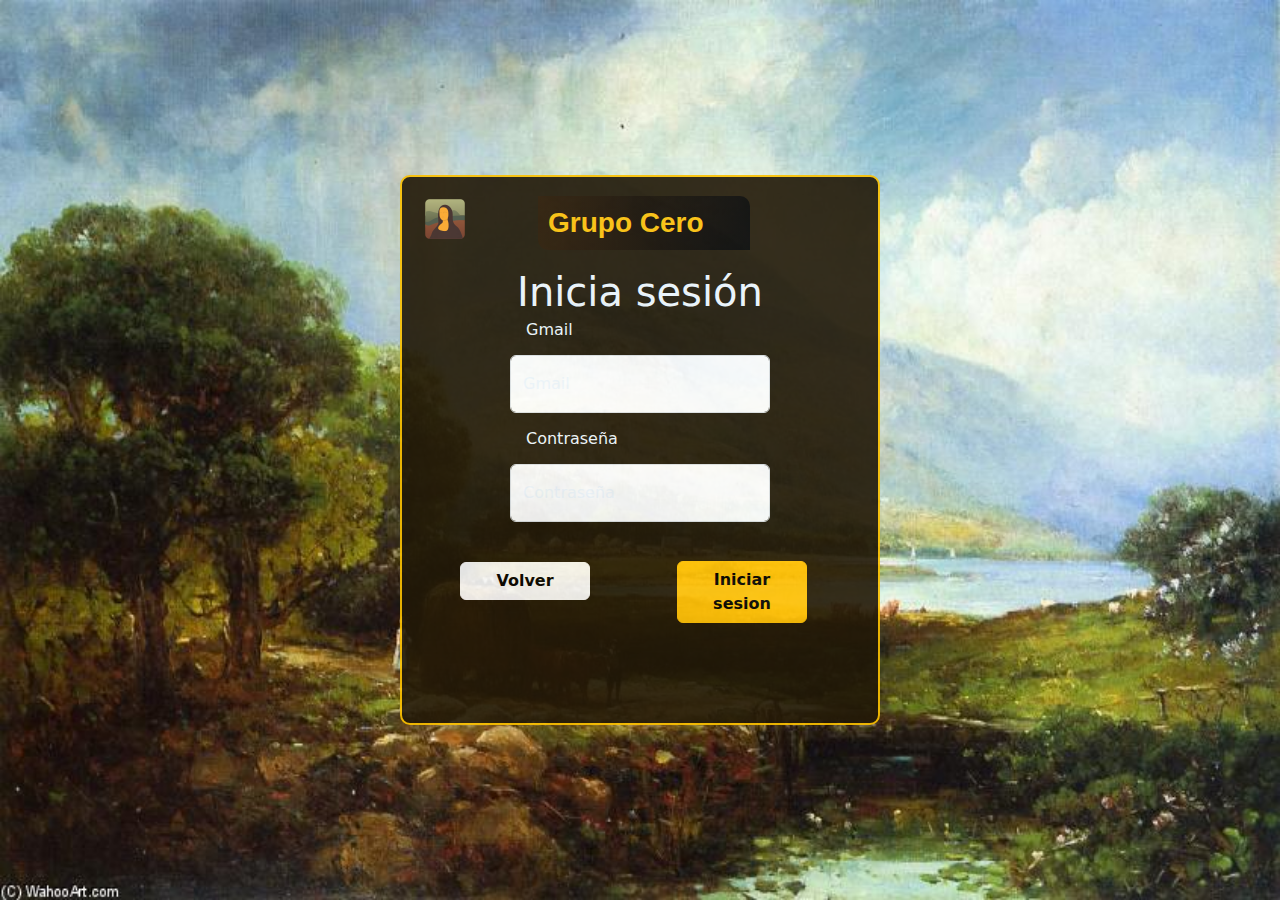
==== login.html @ 3da44016 "cambio de nombre" ====
<!DOCTYPE html>
<html lang="en">
<head>
    <meta charset="UTF-8">
    <meta name="viewport" content="width=device-width, initial-scale=1.0">
    <!--Link conexion css-->
    <link rel="stylesheet" href = "./assets/css/login.css"> 
    <link href="https://cdn.jsdelivr.net/npm/bootstrap@5.3.3/dist/css/bootstrap.min.css" rel="stylesheet" integrity="sha384-QWTKZyjpPEjISv5WaRU9OFeRpok6YctnYmDr5pNlyT2bRjXh0JMhjY6hW+ALEwIH" crossorigin="anonymous">
    <title>Grupo Cero - Inicia sesión </title>
  
    <!--Icono de la pagina-->
    <link rel="icon" href="./assets/img/logo_25.png" type="image/x-icon">
   </head>

<body>
    <div class="fondo">
        <img class = " fondo " src="./assets/img/img_login_2.jfif">

    <div class ="formulario ">

        <!--logo -->
        <img class = "logo " src= "./assets/img/logo.png">
        
        <!--Titulo GRUPO Cero -->   
           
        <h3 class = "TITULO text-warning text-center ms-5 "><b> Grupo  Cero</b></h3>
            
        
        <h1 > Inicia sesión </h1>


        <!--Inputs register y contraseña -->

        <div class="imputs form-floating ">
        

        <div class="imputs form-floating ">
            <h6 class = "m-3">Gmail</h6>
            <div class=" form-floating">
                <input type="email" class="form-control" id="floatingInput" placeholder="name@example.com">
                <label for="floatingInput">Gmail</label>
            </div>
        </div>

 
        <div class="imputs form-floating">
            <h6 class = "m-3">Contraseña</h6>
            <div class=" form-floating">
            <input type="password" class="form-control" id="floatingPassword" placeholder="Password">
            
            <label for="floatingPassword">Contraseña</label>
            </div>
        </div>


    <!--Boton login y volver atras -->
       
        <a  type="button" href = "./index.html" class="bto1 col-6 btn btn-light"><b>Volver</b></a>
        <button  type="button" class="bto2 my-2 col-6 btn btn-warning"><b>Iniciar sesion</b></button>
    
    </div>

    <!--Fin Botones-->

    
<!-- JAVASCRIP -->
<script src="https://cdn.jsdelivr.net/npm/bootstrap@5.3.3/dist/js/bootstrap.bundle.min.js" integrity="sha384-YvpcrYf0tY3lHB60NNkmXc5s9fDVZLESaAA55NDzOxhy9GkcIdslK1eN7N6jIeHz" crossorigin="anonymous"></script>
<script src="https://cdn.jsdelivr.net/npm/@popperjs/core@2.11.8/dist/umd/popper.min.js" integrity="sha384-I7E8VVD/ismYTF4hNIPjVp/Zjvgyol6VFvRkX/vR+Vc4jQkC+hVqc2pM8ODewa9r" crossorigin="anonymous"></script>
<script src="https://cdn.jsdelivr.net/npm/bootstrap@5.3.3/dist/js/bootstrap.min.js" integrity="sha384-0pUGZvbkm6XF6gxjEnlmuGrJXVbNuzT9qBBavbLwCsOGabYfZo0T0to5eqruptLy" crossorigin="anonymous"></script>


</body>
</html>
---- assets/css/login.css ----
body {

   background-color:rgb(58, 58, 49); 
}

:root {
    --Color_cafe: rgb(33, 24, 7);
    
    --Border_color1: rgb(255, 255, 255);
    --TEXT_COLOR_1: rgb(255, 255, 255);
  
    --colo_1: rgb(255, 255, 255);
  
    --colo_4: rgb(252, 193, 0);
  }
  
  
  .fondo {    
  position:fixed; /*para que el fondo se pueada adaptar a la pantalla*/
  background-position: center; /* Centrar la imagen */
  width: 100%;
  height: 100%;
  
  /*Centramos el contenido del primer div (el formulario)*/
  display: flex;
  align-items: center;
  justify-content: center;
  }
    
  .formulario {
  position:relative; /*Para que el div este delante de del fondo de la imagen*/
  color: aliceblue;
  display:grid;
  align-items: center;
  justify-content: center;
  
  background-color:var(--Color_cafe);
  width: 480px;
  height: 550px;
  
  border-radius: 10px;
  border: solid 2px;
  border-color: var(--colo_4);
  opacity: 0.9;
  
  }
  
  .logo {
  position:relative;
  right: 90px;
  top: 12px
  
  } 
  
  .TITULO {
    position: relative;
    display: flex;
    background: linear-gradient(to right, #291601, rgb(0, 0, 0));
    padding: 10px;
    border-radius: 0px 10px 0px 10px ;
    font-family:sans-serif;
    margin-top: 4px;
    text-align: center;
    
  }
  
  .TITULO {
  position: relative;
  display: flex;
  justify-content:left;
  bottom: 50px;
  right: 20px;
  }
  
  h1 {
    position: relative;
    display: flex;
    justify-content: center;
    bottom: 50px;  
  
  }
  h6 {
  position: relative;
  display: flex;
  justify-content:left;
  
  }
  
  .imputs {
  
  bottom: 40px;
  width: 260px;
  }
  
  
  .bto1 {
  position: relative;
  display:flex;
  justify-content: flex-end;
  
  right: 50px;
  }
  
  .bto2 {
    position: relative;
    display:flex;
    left: 167px;
    bottom: 47px;
    
    
    }
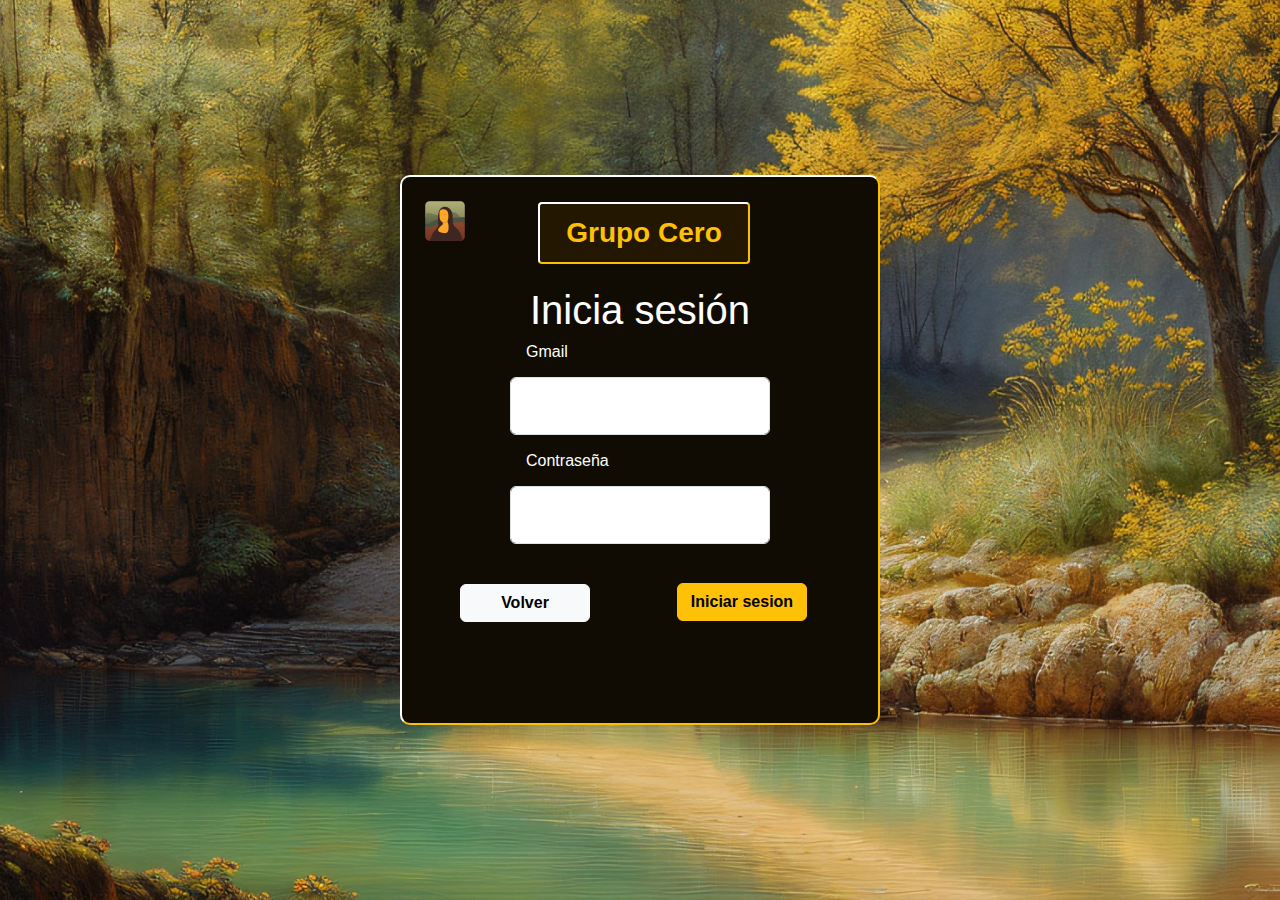
==== commit bd5f38a3: "commit 16-04" ====
--- a/login.html
+++ b/login.html
@@ -14,7 +14,7 @@
 
 <body>
     <div class="fondo">
-        <img class = " fondo " src="./assets/img/img_login_2.jfif">
+        <img class = " fondo " src="./assets/img/img_login_2.webp">
 
     <div class ="formulario ">
 
--- a/assets/css/login.css
+++ b/assets/css/login.css
@@ -1,18 +1,18 @@
 
-body {
+* {
 
-   background-color:rgb(58, 58, 49); 
+  font-family:'Lucida Sans', 'Lucida Sans Regular', 'Lucida Grande', 'Lucida Sans Unicode', Geneva, Verdana, sans-serif
 }
 
 :root {
-    --Color_cafe: rgb(33, 24, 7);
-    
+  
+    --Color_cafe: rgb(17, 12, 3);
+    --titulo_colorgrupocero:rgb(35, 23, 1);
     --Border_color1: rgb(255, 255, 255);
     --TEXT_COLOR_1: rgb(255, 255, 255);
-  
     --colo_1: rgb(255, 255, 255);
-  
-    --colo_4: rgb(252, 193, 0);
+    --color_8: rgb(250, 192, 4);
+   
   }
   
   
@@ -21,30 +21,29 @@
   background-position: center; /* Centrar la imagen */
   width: 100%;
   height: 100%;
-  
+
   /*Centramos el contenido del primer div (el formulario)*/
   display: flex;
   align-items: center;
   justify-content: center;
   }
     
-  .formulario {
+.formulario {
   position:relative; /*Para que el div este delante de del fondo de la imagen*/
-  color: aliceblue;
+  color: var(--TEXT_COLOR_1);
   display:grid;
   align-items: center;
   justify-content: center;
-  
   background-color:var(--Color_cafe);
   width: 480px;
   height: 550px;
+  border-radius: 10px;
+  border-bottom: 2px solid var(--color_8);
+  border-left: 2px solid var(--TEXT_COLOR_1);
+  border-top: 2px solid var(--TEXT_COLOR_1);
+  border-right: 2px solid var(--color_8);
   
-  border-radius: 10px;
-  border: solid 2px;
-  border-color: var(--colo_4);
-  opacity: 0.9;
-  
-  }
+}
   
   .logo {
   position:relative;
@@ -55,23 +54,23 @@
   
   .TITULO {
     position: relative;
-    display: flex;
-    background: linear-gradient(to right, #291601, rgb(0, 0, 0));
-    padding: 10px;
-    border-radius: 0px 10px 0px 10px ;
+  
+    background-color:var(--titulo_colorgrupocero);
+    padding: 12px;
     font-family:sans-serif;
     margin-top: 4px;
-    text-align: center;
+    border-radius: 4px;
     
-  }
+    border-bottom: 2px solid var(--color_8);
+    border-left: 2px solid var(--TEXT_COLOR_1);
+    border-top: 2px solid var(--TEXT_COLOR_1);
+    border-right: 2px solid var(--color_8);
+    bottom: 50px;
+    right: 20px;
+    }
+    
+    
   
-  .TITULO {
-  position: relative;
-  display: flex;
-  justify-content:left;
-  bottom: 50px;
-  right: 20px;
-  }
   
   h1 {
     position: relative;
